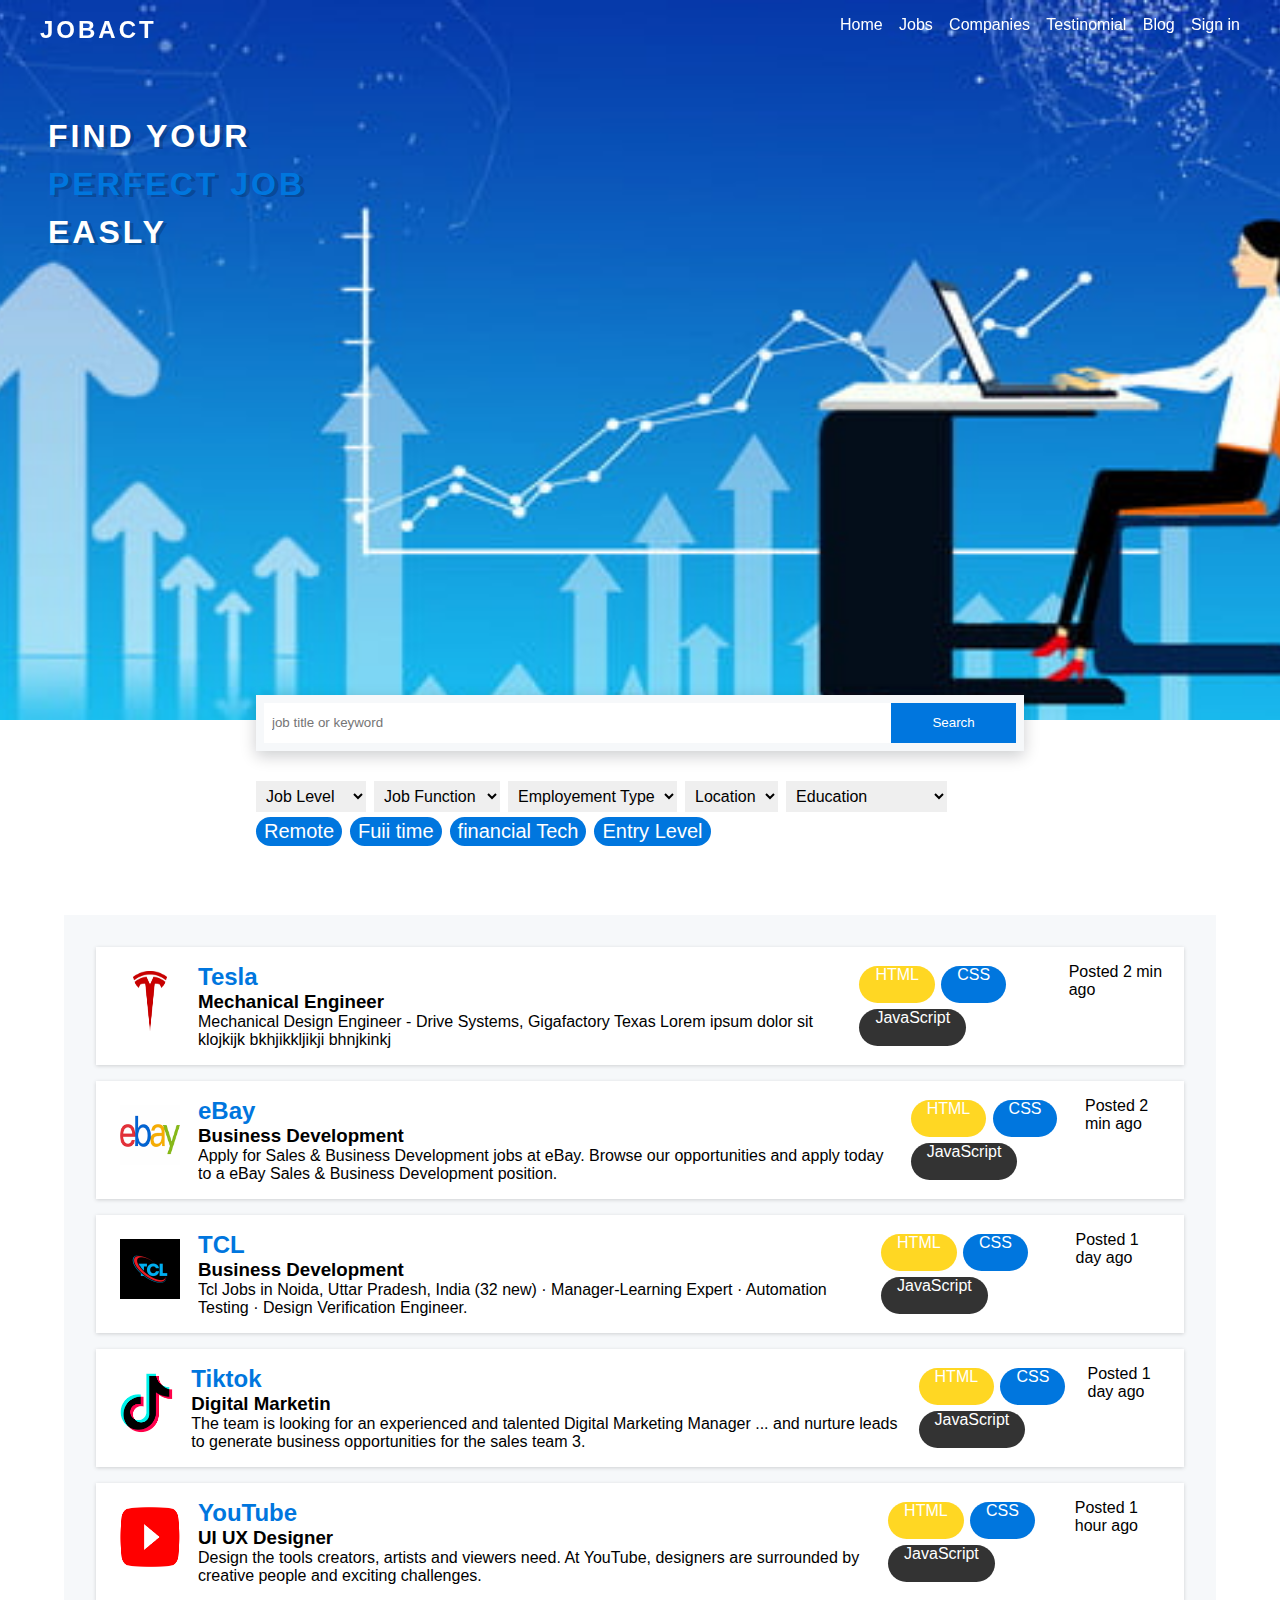
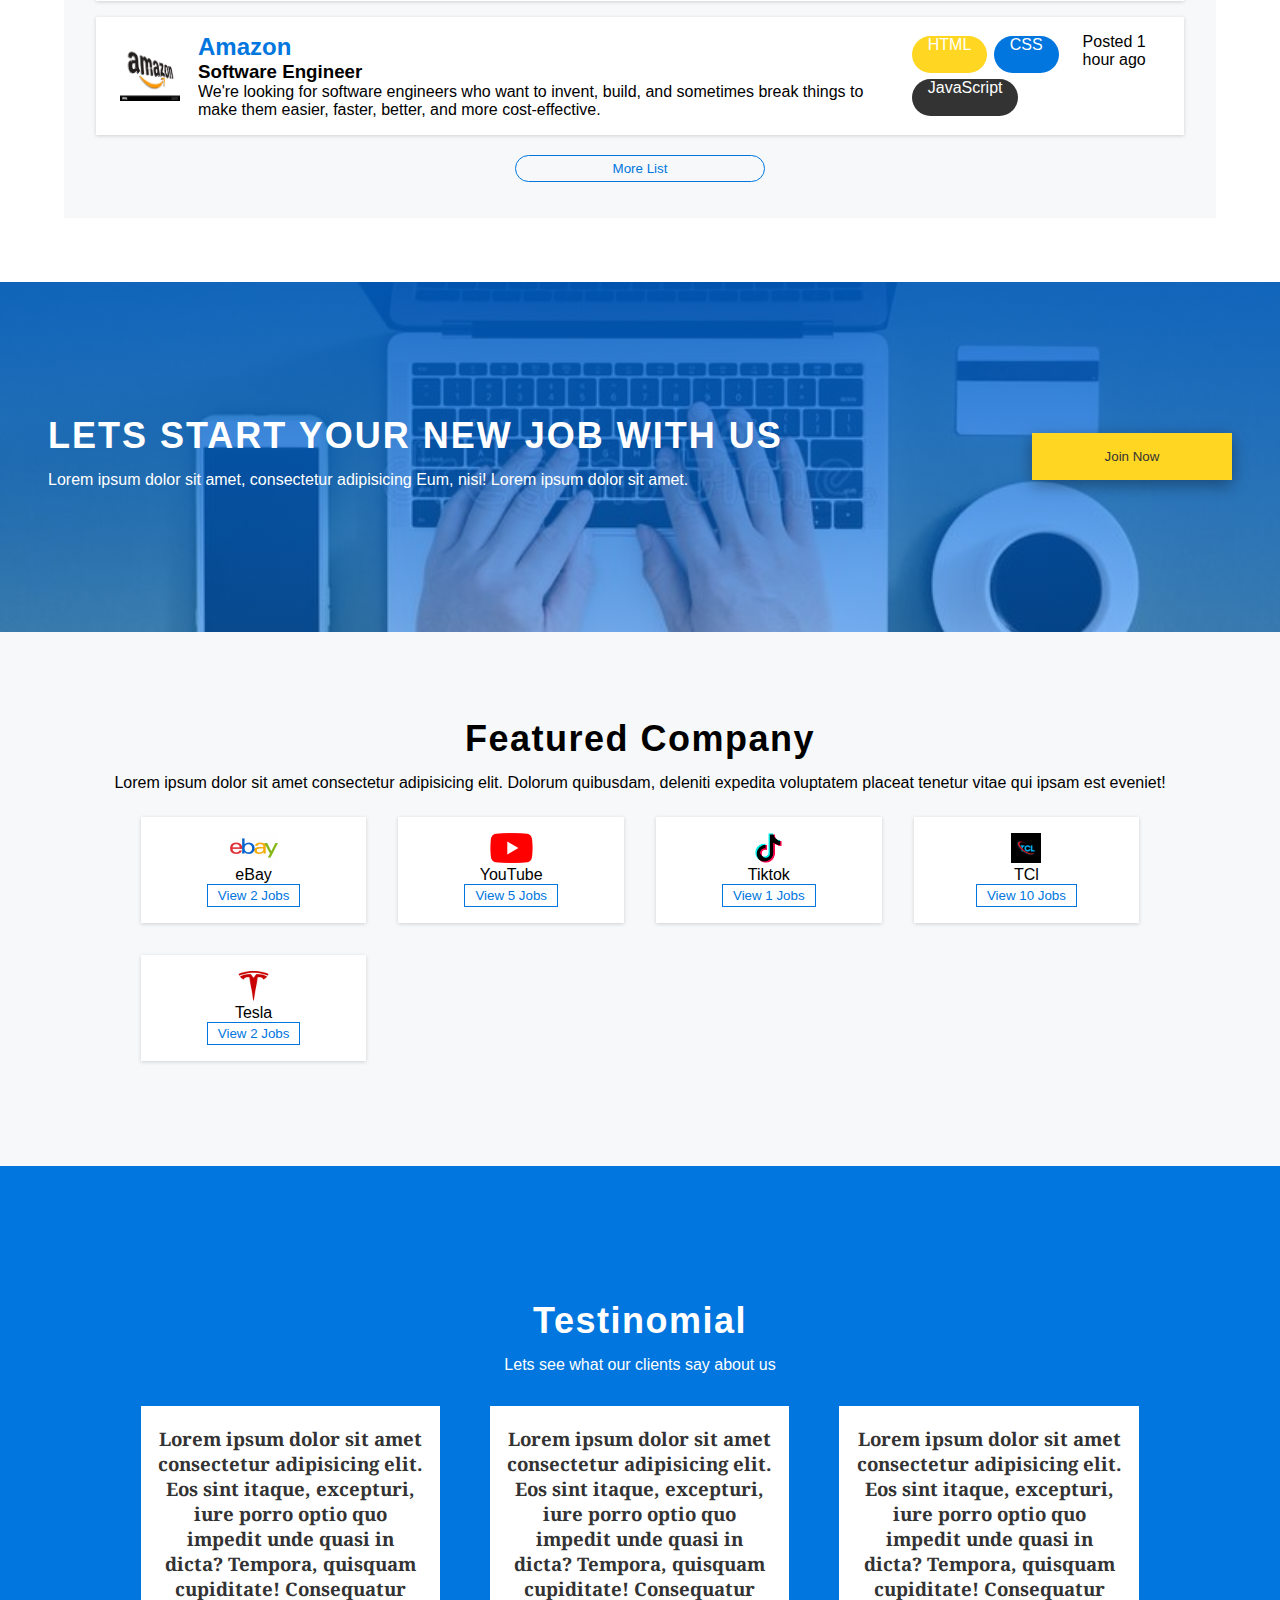
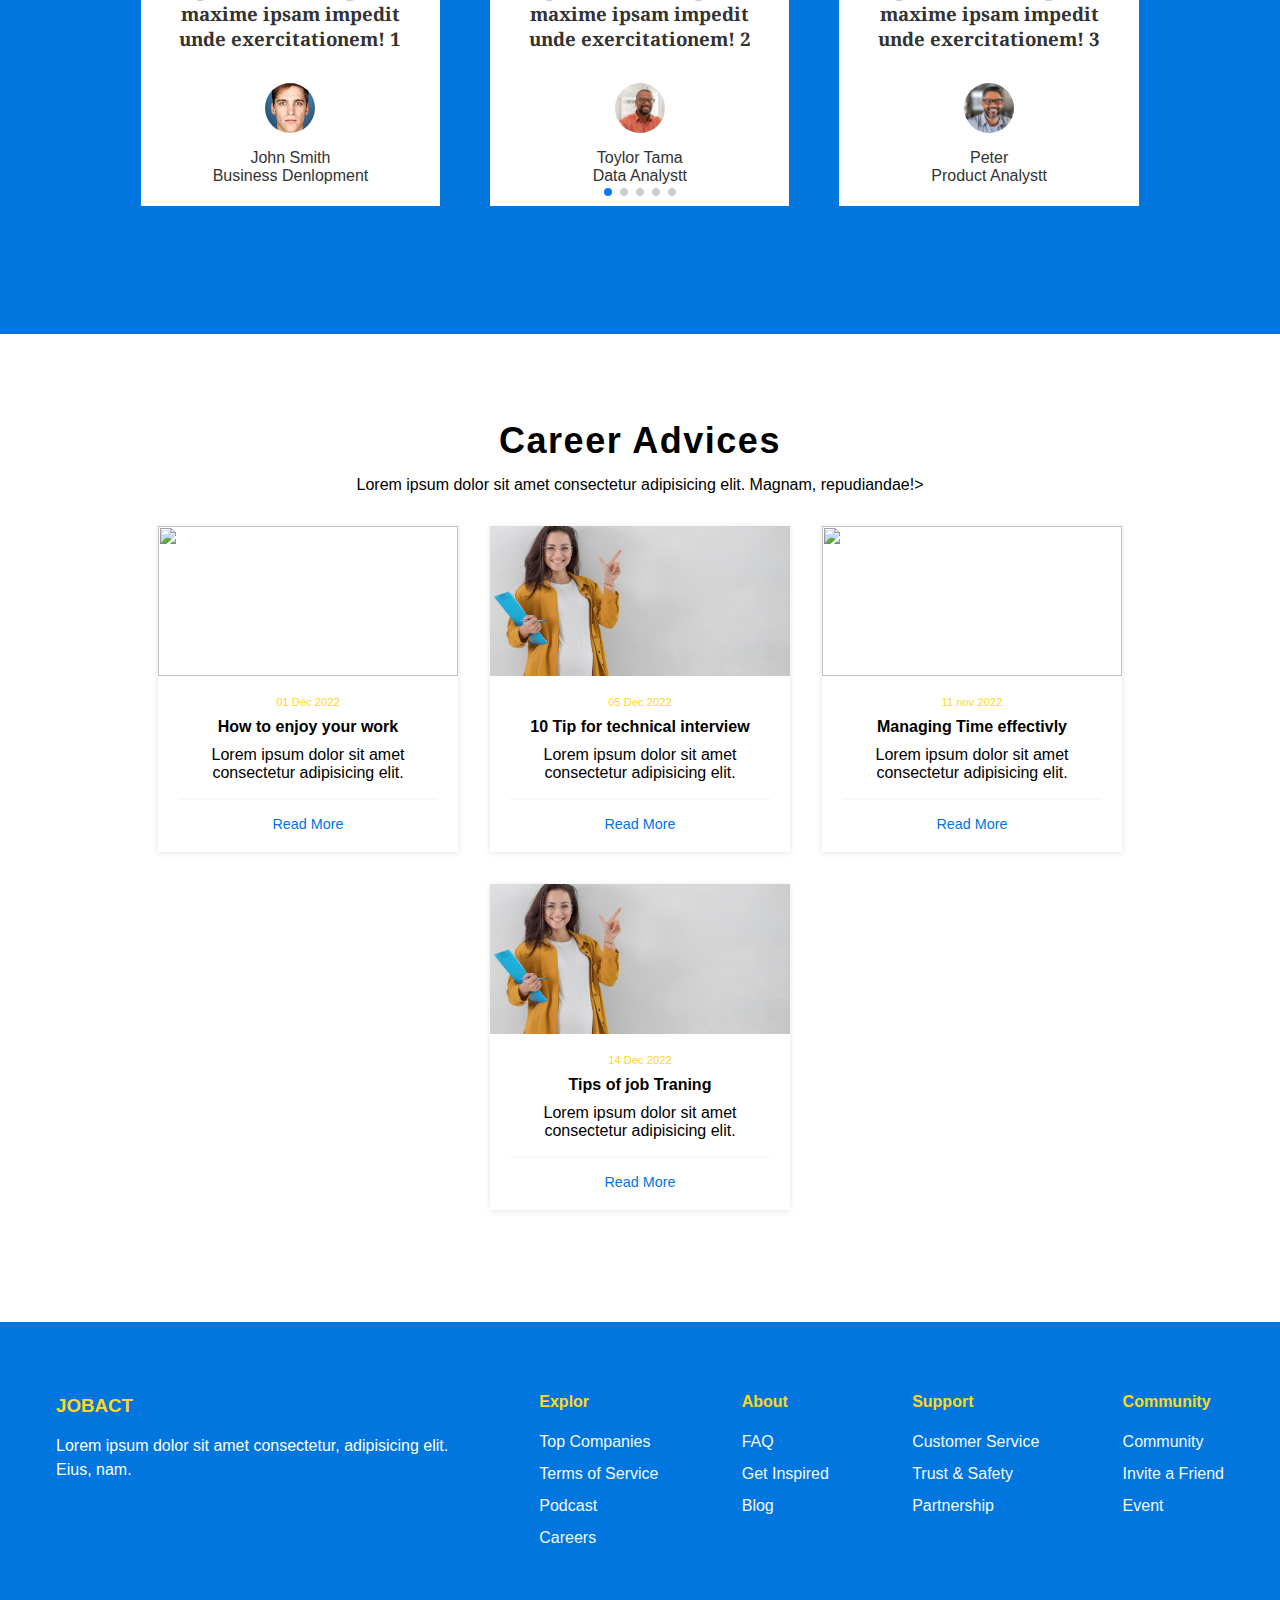
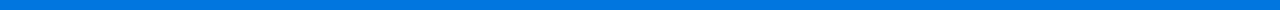
==== index.html @ 09e7f68d "rj commit" ====
<html lang="en">

<head>
    <meta charset="UTF-8">
    <meta http-equiv="X-UA-Compatible" content="IE=edge">
    <meta name="viewport" content="width=device-width, initial-scale=1.0">
    <link rel="stylesheet" href="style.css">
    <!-- <link href="https://fonts.googleapis.com/css2?family=Noto+Serif&display=swap" rel="stylesheet"> -->

    <link href="https://fonts.googleapis.com/css2?family=Noto+Serif:wght@400;700&display=swap" rel="stylesheet">
    <link rel="preconnect" href="https://fonts.googleapis.com">
    <link rel="preconnect" href="https://fonts.gstatic.com" crossorigin>

    <!-- swiper -->

    <link rel="stylesheet" href="https://cdn.jsdelivr.net/npm/swiper@8/swiper-bundle.min.css" />

    <link rel="stylesheet" href="https://cdnjs.cloudflare.com/ajax/libs/font-awesome/6.2.1/css/all.min.css"
        integrity="sha512-MV7K8+y+gLIBoVD59lQIYicR65iaqukzvf/nwasF0nqhPay5w/9lJmVM2hMDcnK1OnMGCdVK+iQrJ7lzPJQd1w=="
        crossorigin="anonymous" referrerpolicy="no-referrer" />


    <title>Job Portal Web</title>
</head>

<body>
    <!-- navbar  -->

    <nav class="navbar">
        <h2 class="navbar-logo"><a href="#">JOBACT</a></h2>
        <div class="navbar-menu">
            <a href="#home">Home</a>
            <a href="#jobs">Jobs</a>
            <a href="#companies">Companies</a>
            <a href="#tistinomial">Testinomial</a>
            <a href="#blog">Blog</a>
            <a href="signup.html">Sign in</a>
        </div>
        <div class="menu-toggle">
            <span class="bar"></span>
            <span class="bar"></span>
            <span class="bar"></span>
        </div>

    </nav>

    <!-- header -->

    <header>
        <h1 class="header-title">
            FIND YOUR <br> <span>PERFECT JOB</span> <br> EASLY
        </h1>
    </header>

    <!-- search  -->

    <div class="search-wrapper">
        <div class="search-box">
            <div class="search-card">
                <input class="search-input" type="text" placeholder="job title or keyword">
                <button class="search-button">Search</button>
            </div>
        </div>
    </div>

    <!-- filter -->

    <div class="filter-box">
        <div class="filter-dropdown">
            <select class="filter-select" id="job-lebel" name="job-function">
                <option>Job Level</option>
                <option>Entry</option>
                <option>Mid-Senior</option>
                <option>Director</option>
            </select>
            <select class="filter-select" id="job-function" name="job-lebel">
                <option>Job Function</option>
                <option>IT</option>
                <option>Management</option>
                <option>Education</option>
            </select>
            <select class="filter-select" id="employment" name="employment">
                <option>Employement Type</option>
                <option>Internship</option>
                <option>Part Time</option>
                <option>Full Time</option>
            </select>
            <select class="filter-select" id="location" name="location">
                <option>Location</option>
                <option>Remote</option>
                <option>US</option>
                <option>UK</option>
            </select>
            <select class="filter-select" id="education" name="education">
                <option>Education</option>
                <option>Inter Meadiat</option>
                <option>Bachelor's degree </option>
                <option>Master's degree</option>
            </select>
        </div>
        <div class="filter-chosen">
            <div class="chosen-card">
                Remote <i class="fas fa-times-circle"></i>
            </div>
            <div class="chosen-card">
                Fuii time <i class="fas fa-times-circle"></i>
            </div>
            <div class="chosen-card">
                financial Tech <i class="fas fa-times-circle"></i>
            </div>
            <div class="chosen-card">
                Entry Level <i class="fas fa-times-circle"></i>
            </div>


        </div>
    </div>
    <!-- jobs Listing -->

    <section class="job-list" id="jobs">
        <div class="job-card">
            <div class="job-name">
                <img class="job-profile" src="image/tesla.png">
                <div class="job-detali">
                    <h4>Tesla</h4>
                    <h3>Mechanical Engineer</h3>
                    <p>Mechanical Design Engineer - Drive Systems, Gigafactory Texas Lorem ipsum dolor sit klojkijk
                        bkhjikkljikji bhnjkinkj </p>
                </div>
                <div class="job-level">
                    <a class="level-a" href="#">HTML</a>
                    <a class="level-b" href="#">CSS</a>
                    <a class="level-c" href="#">JavaScript</a>
                </div>
                <div class="job-posted">
                    Posted 2 min ago
                </div>
            </div>
        </div>

        <div class="job-card">
            <div class="job-name">
                <img class="job-profile" src="image/ebay.png">
                <div class="job-detali">
                    <h4>eBay</h4>
                    <h3>Business Development</h3>
                    <p>Apply for Sales & Business Development jobs at eBay. Browse our opportunities and apply today to
                        a eBay Sales & Business Development position.</p>
                </div>
                <div class="job-level">
                    <a class="level-a" href="#">HTML</a>
                    <a class="level-b" href="#">CSS</a>
                    <a class="level-c" href="#">JavaScript</a>
                </div>
                <div class="job-posted">
                    Posted 2 min ago
                </div>
            </div>
        </div>

        <div class="job-card">
            <div class="job-name">
                <img class="job-profile" src="image/tcl.png">
                <div class="job-detali">
                    <h4>TCL</h4>
                    <h3>Business Development</h3>
                    <p>Tcl Jobs in Noida, Uttar Pradesh, India (32 new) · Manager-Learning Expert · Automation Testing ·
                        Design Verification Engineer.</p>
                </div>
                <div class="job-level">
                    <a class="level-a" href="#">HTML</a>
                    <a class="level-b" href="#">CSS</a>
                    <a class="level-c" href="#">JavaScript</a>
                </div>
                <div class="job-posted">
                    Posted 1 day ago
                </div>
            </div>
        </div>

        <div class="job-card">
            <div class="job-name">
                <img class="job-profile" src="image/tiktok.png">
                <div class="job-detali">
                    <h4>Tiktok</h4>
                    <h3>Digital Marketin</h3>
                    <p>The team is looking for an experienced and talented Digital Marketing Manager ... and nurture
                        leads to generate business opportunities for the sales team 3.</p>
                </div>
                <div class="job-level">
                    <a class="level-a" href="#">HTML</a>
                    <a class="level-b" href="#">CSS</a>
                    <a class="level-c" href="#">JavaScript</a>
                </div>
                <div class="job-posted">
                    Posted 1 day ago
                </div>
            </div>
        </div>

        <div class="job-card">
            <div class="job-name">
                <img class="job-profile" src="image/youtube.png">
                <div class="job-detali">
                    <h4>YouTube</h4>
                    <h3>UI UX Designer</h3>
                    <p>Design the tools creators, artists and viewers need. At YouTube, designers are surrounded by
                        creative people and exciting challenges.</p>
                </div>
                <div class="job-level">
                    <a class="level-a" href="#">HTML</a>
                    <a class="level-b" href="#">CSS</a>
                    <a class="level-c" href="#">JavaScript</a>
                </div>
                <div class="job-posted">
                    Posted 1 hour ago
                </div>
            </div>
        </div>

        <div class="job-card">
            <div class="job-name">
                <img class="job-profile" src="image/amazon.png">
                <div class="job-detali">
                    <h4>Amazon</h4>
                    <h3>Software Engineer</h3>
                    <p>We're looking for software engineers who want to invent, build, and sometimes break things to
                        make them easier, faster, better, and more cost-effective.

                    </p>
                </div>
                <div class="job-level">
                    <a class="level-a" href="#">HTML</a>
                    <a class="level-b" href="#">CSS</a>
                    <a class="level-c" href="#">JavaScript</a>
                </div>
                <div class="job-posted">
                    Posted 1 hour ago
                </div>
            </div>
        </div>
        <button class="job-more">More List</button>

    </section>

    <!-- join -->
    <section class="join">
        <div class="join-detail">
            <h1 class="section-title">LETS START YOUR NEW JOB WITH US</h1>
            <p>Lorem ipsum dolor sit amet, consectetur adipisicing Eum, nisi! Lorem ipsum dolor sit amet. </p>
        </div>
        <button class="join-button">Join Now</button>
    </section>

    <!-- featured company -->

    <section class="featured" id="companies">
        <h1 class="section-title">Featured Company </h1>
        <p>Lorem ipsum dolor sit amet consectetur adipisicing elit. Dolorum quibusdam, deleniti expedita voluptatem
            placeat tenetur vitae qui ipsam est eveniet!</p>
        <div class="features-wrapper">
            <div class="featured-card">
                <img class="feature-image" src="image/ebay.png">
                <p>eBay</p>
                <button class="featured-button">View 2 Jobs</button>
            </div>
            <div class="featured-card">
                <img class="feature-image" src="image/youtube.png">
                <p>YouTube</p>
                <button class="featured-button">View 5 Jobs</button>
            </div>
            <div class="featured-card">
                <img class="feature-image" src="image/tiktok.png">
                <p>Tiktok</p>
                <button class="featured-button">View 1 Jobs</button>
            </div>
            <div class="featured-card">
                <img class="feature-image" src="image/tcl.png">
                <p>TCl</p>
                <button class="featured-button">View 10 Jobs</button>
            </div>
            <div class="featured-card">
                <img class="feature-image" src="image/tesla.png">
                <p>Tesla</p>
                <button class="featured-button">View 2 Jobs</button>
            </div>
        </div>
    </section>

    <!-- testimoni -->
    <section class="tistinomial" id="tistinomial">
        <h1 class="section-title">Testinomial</h1>
        <p>Lets see what our clients say about us</p>
        <div class="swiper mySwiper">
            <div class="swiper-wrapper">
                <div class="swiper-slide">
                    <i class="fas fa-quote-left"></i>
                    <h3>Lorem ipsum dolor sit amet consectetur adipisicing elit. Eos sint itaque, excepturi, iure porro
                        optio
                        quo impedit unde quasi in dicta? Tempora, quisquam cupiditate! Consequatur maxime ipsam impedit
                        unde
                        exercitationem! 1</h3>
                    <div class="testmonial-pic">
                        <img src="image/m.png">
                        <p>John Smith</p>
                        <span>Business Denlopment</span>
                    </div>
                </div>
               <div class="swiper-slide">
                    <i class="fas fa-quote-left"></i>
                    <h3>Lorem ipsum dolor sit amet consectetur adipisicing elit. Eos sint itaque, excepturi, iure porro
                        optio
                        quo impedit unde quasi in dicta? Tempora, quisquam cupiditate! Consequatur maxime ipsam impedit
                        unde
                        exercitationem! 2</h3>
                    <div class="testmonial-pic">
                        <img src="image/m1.png">
                        <p>Toylor Tama</p>
                        <span>Data Analystt</span>
                    </div>
                </div>

                <div class="swiper-slide">
                    <i class="fas fa-quote-left"></i>
                    <h3>Lorem ipsum dolor sit amet consectetur adipisicing elit. Eos sint itaque, excepturi, iure porro
                        optio
                        quo impedit unde quasi in dicta? Tempora, quisquam cupiditate! Consequatur maxime ipsam impedit
                        unde
                        exercitationem! 3</h3>
                    <div class="testmonial-pic">
                        <img src="image/m2.jpeg">
                        <p>Peter</p>
                        <span>Product Analystt</span>
                    </div>
                </div>

                <div class="swiper-slide">
                    <i class="fas fa-quote-left"></i>
                    <h3>Lorem ipsum dolor sit amet consectetur adipisicing elit. Eos sint itaque, excepturi, iure porro
                        optio
                        quo impedit unde quasi in dicta? Tempora, quisquam cupiditate! Consequatur maxime ipsam impedit
                        unde
                        exercitationem!  4</h3>
                    <div class="testmonial-pic">
                        <img src="image/m3.png">
                        <p>Albart John</p>
                        <span>Logistic Direction</span>
                    </div>
                </div>

                <div class="swiper-slide">
                    <i class="fas fa-quote-left"></i>
                    <h3>Lorem ipsum dolor sit amet consectetur adipisicing elit. Eos sint itaque, excepturi, iure porro
                        optio
                        quo impedit unde quasi in dicta? Tempora, quisquam cupiditate! Consequatur maxime ipsam impedit
                        unde
                        exercitationem! 5</h3>
                    <div class="testmonial-pic">
                        <img src="image/m5.png">
                        <p>Julia Robert</p>
                        <span>Marketin Officer</span>
                    </div>
                </div>
            </div>
            <div class="swiper-pagination"></div>
        </div>
    </section>
    <section class="blog" id="blog">
        <h1 class="section-title">Career Advices</h1>
        <p>Lorem ipsum dolor sit amet consectetur adipisicing elit. Magnam, repudiandae!></p>
        <div class="blog-wrapper">
            <div class="blog-card">
                <img class="blog-image" src="image/rr7.jpg">
                <div class="blog-detail">
                    <span>01 Dec 2022</span>
                    <h4>How to enjoy your work</h4>
                    <p>Lorem ipsum dolor sit amet consectetur adipisicing elit.</p>
                    <hr class="divider">
                    <a href="#" class="blog-more">Read More</a>
                </div>
            </div>

            <div class="blog-card">
                <img class="blog-image" src="image/rr8.jpg">
                <div class="blog-detail">
                    <span>05 Dec 2022</span>
                    <h4>10 Tip for technical interview</h4>
                    <p>Lorem ipsum dolor sit amet consectetur adipisicing elit.</p>
                    <hr class="divider">
                    <a href="#" class="blog-more">Read More</a>
                </div>
            </div>

            <div class="blog-card">
                <img class="blog-image" src="image/rr7.jpg">
                <div class="blog-detail">
                    <span>11 nov 2022</span>
                    <h4>Managing Time effectivly</h4>
                    <p>Lorem ipsum dolor sit amet consectetur adipisicing elit.</p>
                    <hr class="divider">
                    <a href="#" class="blog-more">Read More</a>
                </div>
            </div>

            <div class="blog-card">
                <img class="blog-image" src="image/rr8.jpg">
                <div class="blog-detail">
                    <span>14 Dec 2022</span>
                    <h4>Tips of job Traning</h4>
                    <p>Lorem ipsum dolor sit amet consectetur adipisicing elit.</p>
                    <hr class="divider">
                    <a href="#" class="blog-more">Read More</a>
                </div>
            </div>
        </div>
    </section>

    <!-- footer -->

    <footer>
        <div class="footer-wrapper">
            <h3>JOBACT</h3>
            <p>Lorem ipsum dolor sit amet consectetur, adipisicing elit. Eius, nam.</p>
            <div class="social-media">
                <a href="#"><i class="fab fa-facebook-f"></i></a>
                <a href="#"><i class="fab fa-twitter"></i></a>
                <a href="#"><i class="fab fa-linkedin-in"></i></a>
                <a href="#"><i class="fab fa-youtube"></i></a>
            </div>
        </div>
        <div class="footer-wrapper">
            <h4>Explor</h4>
            <a href="#">Top Companies</a>
            <a href="#">Terms of Service</a>
            <a href="#">Podcast</a>
            <a href="#">Careers</a>
        </div>
        <div class="footer-wrapper">
            <h4>About</h4>
            <a href="#">FAQ</a>
            <a href="#">Get Inspired</a>
            <a href="#">Blog</a> 
        </div>
        <div class="footer-wrapper">
            <h4>Support</h4>
            <a href="#">Customer Service</a>
            <a href="#">Trust & Safety</a>
            <a href="#">Partnership</a> 
        </div>
        <div class="footer-wrapper">
            <h4>Community</h4>
            <a href="#">Community</a>
            <a href="#">Invite a Friend</a>
            <a href="#">Event</a> 
        </div>
    </footer>
    <script src="https://cdn.jsdelivr.net/npm/swiper@8/swiper-bundle.min.js"></script>
    <script src="https://code.jquery.com/jquery-2.2.4.min.js"></script>
    <script src="app.js"></script>


</body>

</html>
---- style.css ----
:root {
    --primaryColor: #0076de;
    --whiteColor:  #fff;
    --blackColor: #333;
    --greyColor: #f6f8fa;
    --labelColor: #64b1f5;
    --yelloColor: #ffd723;

}

*{
    margin: 0;
    padding: 0;
    box-sizing: border-box;
    outline: none;
    font-family: 'Nunito', sans-serif;
}

body{
    /* background-color: #0076de; */
    width: 100%;
    height: auto;
}
h1{
    line-height: 1.5;
}

.navbar{
    /* color: #0076de; */
    width: 100%;
    height: 60px;
    display: flex;
    justify-content: space-between;
    position: fixed;
    top: 0;
    left: 0;
    padding: 1rem 2.5rem;
    z-index: 10;
    color: var(--whiteColor);
    background: transparentss;


}

.navbar-logo > a {
    letter-spacing: 3px;
    text-decoration: none;
    color: var(--whiteColor);
}

.navbar-menu{
    width: 400px;
    display: flex;
    justify-content: space-between;

}

.navbar-menu >a {
    color: var(--whiteColor);
    text-decoration: none;
}

.menu-toggle{
    display: none;
}

.menu-toggle .bar {
    width: 15px;
    height: 2px;
    margin: 3px auto;
    transition: all 0.3 ease-in-out;
    background-color: var(--whiteColor);
    cursor: pointer;
}


header{
    width: 100%;
    height: 80%;
    background-image:url("image/5.png") ;
    background-position: center;
    background-repeat: no-repeat;
    background-size: cover;
    position: relative;
}

.header-title{
    position: absolute;
    top: 7rem;
    left: 3rem;
    letter-spacing: 3;
    font-weight: bolder;
    font-size: 52p;
    color: var(--whiteColor);
    text-shadow: 4px 2px 0px rgba(0, 0, 0, 0.2);
}

.header-title > span {
    color: var(--primaryColor);
}

.search-wrapper{
    width: 60%;
    margin: auto;
    min-width: 300px;
    height: 3.5rem;
    position: relative;
}

.search-box{
    width: 100%;
    position: absolute;
    background-color: var(--greyColor);
    box-shadow: rgba(2, 11, 20, 0.2) 0px 5px 15px;
    top: -45%;
    height: 100%;
    width: 100%;

}

.search-card{
    display: flex;
    justify-content: space-between;
    height: 100%;
    padding: 0.5rem;

}

.search-input{
    height: 100%;
    width: 100%;
    border: none;
    padding: 0.5rem;
}

.search-button{
    width: 20%;
    background-color: var(--primaryColor);
    border: none;
    color: var(--whiteColor);
    cursor: pointer;
}

.filter-box{
    width: 100%;
    height: auto;
    font-size: 1.8rem;
    width: 60%;
    min-width: 300px;
    margin: auto;
}

.filter-dropdown{
    width: 100%;
    border-bottom: 1px solid --labelColor;
    justify-content: flex-start;
    flex-wrap: wrap;
    gap: 0.3rem;
}

.filter-select{
    border: none;
    padding: 6px;
    font-size: 16px;
}

.filter-select:hover{
    background-color: var(--greyColor);
}

.filter-chosen{
    width: 100%;
    padding: 0.3rem 0;
    display: flex;
    flex-wrap: wrap;
    gap: 0.5rem;
    font-size: 20px;
}

.chosen-card{
    background-color: var(--primaryColor);
    padding: 0.2rem 0.5rem;
    border-radius: 20px;
    color: var(--whiteColor);
    cursor: pointer;
}

.job-list{
    margin: 5%;
    padding: 1rem;
    background-color: var(--greyColor);
}

.job-card{
    display: flex;
    justify-content: space-between;
    padding: 1rem;
    margin: 1rem;
    min-width: 100px;
    align-items: center;
    background-color: var(--whiteColor);
    box-shadow: rgba(0, 0, 0, 0.16) 0px 1px 4px;
    cursor: pointer;
}

.job-card:hover{
    box-shadow: rgba(0, 0, 0, 0.1) 0px 4px 12px;
}

.job-name{
    display: flex;
}

.job-profile{
    width: 60px;
    height: 60px;
    margin: 0.5rem;
}

.job-detali{
    padding: 0 10px;
}

.job-detali > h4 {
    color: var(--primaryColor);
    font-size: 1.5rem;
}

.job-detali > p {
    display: -webkit-box;
    overflow: hidden;
    -webkit-line-clamp: 2;
    -webkit-box-orient: vertical;
}

.job-level{
    display: flex;
    flex-wrap: wrap;
}

.job-level > a{
    padding: 0 1rem;
    margin: 0.2rem;
    color: var(--whiteColor);
    text-decoration: none;
    border-radius: 20px;
    font-size: 1rem;
}

.level-a {
    background-color: var(--yelloColor);
}

.level-b{
    background-color: var(--primaryColor);
}

.level-c {
    background-color: var(--blackColor);
}

.job-more{
    display: block;
    padding: 0.3rem 2rem;
    margin: 20px auto;
    width: 250px;
    background-color: transparent;
    color: var(--primaryColor);
    border: 1px solid var(--primaryColor);
    border-radius: 20px;
    cursor: pointer;

}

.job-more:hover{
    background-color: var(--primaryColor);
    color: var(--whiteColor);
}

.job-posted{
    font-size: 1rem;
}

.join{
    width: 100%;
    height: 350px;
    background-image: url("image/hu.png");
    background-position: center;
    background-repeat: no-repeat;
    background-size: cover;
    color: var(--whiteColor);
    display: flex;
    flex-wrap: wrap;
    justify-content: space-between;
    padding: 1rem 3rem;
    align-items: center;
    position: relative;

}

.join::before{
    content: "";
    position: absolute;
    top: 0;
    left: 0;
    right: 0;
    bottom: 0;
    background: linear-gradient(180deg, rgba(0, 85, 177, 0.6) 0%, rgba(0, 122, 255, 0.5) 100%), linear-gradient(180deg, rgba(0, 122, 255, 0.65) 0%, transparent 100%);
    z-index: 1;
}

.join-detail{
    min-width: 280px;
    z-index: 2;
    margin-bottom: 1rem;

}

.join-detail > h1{
    font-size: 36px;
    letter-spacing: 2;
}

.join-button{
    width: 200px;
    padding: 1rem;
    border: none;
    color: var(--blackColor);
    background-color: var(--yelloColor);
    box-shadow: rgba(0, 0, 0, 0.35) 0px 5px 15px;
    z-index: 2;
    cursor: pointer;
}

.join-button:hover{
    background: transparent;
    border: 2px solid var(--yelloColor);
    color: var(--yelloColor);
}

.featured{
    width: 100%;
    height: auto;
    text-align: center;
    padding: 5rem 1rem;
    background-color: var(--greyColor);
}

.section-title{
    margin-bottom: 0.5rem;
    letter-spacing: 1.5;
    font-size: 36px;
}

.features-wrapper{
    display: grid;
    grid-template-columns: repeat(auto-fit, minmax(180px, 1fr));
    gap: 2rem;
    align-items: center;
    width: 100%;
    padding: 2% 10%;
}

.featured-card{
    display: flex;
    flex-direction: column;
    align-items: center;
    padding: 1rem;
    background-color: var(--whiteColor);
    box-shadow: rgba(0, 0, 0, 0.16) 0px 1px 4px;
}

.featured-button{
    border: 1px solid var(--primaryColor);
    background-color: transparent;
    margin-top: 0.rem;
    padding: 3px 10px;
    cursor: pointer;
    color: var(--primaryColor);
}

.featured-button:hover{
    background-color: var(--primaryColor);
    color: var(--whiteColor);
}


.featured-card:hover{
    box-shadow: rgba(100, 100, 111, 0.2) 0px 7px 29px 0px;
}
.feature-image{
    height: 30px;
    margin-bottom: 0.2rem;
}

.tistinomial{
    width: 100%;
    text-align: center;
    padding: 8rem 1rem;
    background-color: var(--primaryColor);
    color: var(--whiteColor);
}

.swiper{
    width: 80%;
    height: 400px;
    margin-top: 2rem;
}

.swiper-slide{
    background-color: var(--whiteColor);
    display: flex;
    flex-direction: column;
    justify-content: center;
    align-items: center;
    padding: 2rem 1rem;
    box-shadow: rgba(50, 50, 93, 0.25) 0px 13px 27px --5px, rgba(0, 0, 0, 0.3) 0px 8px 16px --8px;
    color: var(--blackColor);
}

.swiper-slide i {
    font-size: 40px;
    color: var(--yelloColor);
    margin-bottom: 1rem;
}

.swiper-slide h3 {
    font-family: 'Noto Serif', serif;
}

.testmonial-pic {
    padding: 1rem;
}

.testmonial-pic img {
    display: block;
    margin: 1rem auto;
    width: 50px;
    height: 50px;
    object-fit: cover;
    border-radius: 50px;
}

.blog{
    width: 100%;
    height: auto;
    text-align: center;
    padding: 5em 1rem;
}

.blog-wrapper{
    display: flex;
    flex-wrap: wrap;
    justify-content: center;
    width: 100%;
    padding: 1rem;

}

.blog-card{
    width: 300px;
    height: auto;
    margin: 1rem;
    box-shadow: 0 1px 6px 0 rgb(49 53 59 / 12%);
    cursor: pointer;
}

.blog-image{
    width: 100%;
    height: 150px;
    object-fit: cover;
}

.blog-detail{
    padding: 20px;
}

.blog-detail span {
    color: var(--yelloColor);
    font-size: 0.7rem;
}

.blog-detail h4 {
    padding: 10px 0;
}

.divider{
    margin: 1rem 0;
    border: 0.5px solid var(--greyColor);
}

.blog-more{
    color: var(--primaryColor);
    text-decoration: none;
    font-size: 0.9rem;
}

.blog-card:hover{
    box-shadow: rgba(100, 100, 111, 0.2) 0px 7px;
}

footer{
    width: 100%;
    display: flex;
    flex-wrap: wrap;
    justify-content: space-between;
    align-items: flex-start;
    background: var(--primaryColor);
    color: var(--whiteColor);
    padding: 3rem;
}

.footer-wrapper{
    display: flex;
    flex-direction: column;
    padding: 0.5rem;
    justify-content: flex-start;
    align-items: flex-start;
}

.footer-wrapper h3,
.footer-wrapper h4 {
    line-height: 3;
    color: var(--yelloColor);

}

.footer-wrapper p {
    max-width: 400px;
    line-height: 1.5;
}

.social-media{
    margin-top: 1rem;

}

.social-media a{
    text-decoration: none;
    color: var(--greyColor);
    margin: 10px;
}

.footer-wrapper a {
    text-decoration: none;
    color: var(--greyColor);
    line-height: 2;
}

.footer-wrapper a:hover{
    text-decoration: underline;
}

/* Mobile media */

@media screen and (max-width: 600px) {
    .menu-toggle,
    .bar {
        display: block;
        z-index: 3;
    }    

    .menu-toggle.is-active .bar:nth-child(2){
        opacity: 0;
    }

    .menu-toggle.is-active .bar:nth-child(1){
        transform: translateY(5px) rotate(45deg);
    }

    .menu-toggle.is-active .bar:nth-child(3){
        transform: translateY(-5px) rotate(-45deg);
    }

    .navbar-menu{
        flex-direction: column;
        position: absolute;
        top: 0;
        bottom: 0;
        left: 0;
        width: 100%;
        height: 100vh;
        text-align: center;
        background-color: var(--blackColor);
        display: none;
        padding: 5rem;
    }

    .navbar-menu.active{
        display: flex;
    }

    .navbar-menu a {
        color: var(--whiteColor);
        padding: 1.5rem;
    }

    .header-title{
        font-size: 38px;
    }

    .job-level{
        display: none;
    }
}

@media screen and (max-width: 480px) {
    .job-posted{
        display: none;
    }
    
}
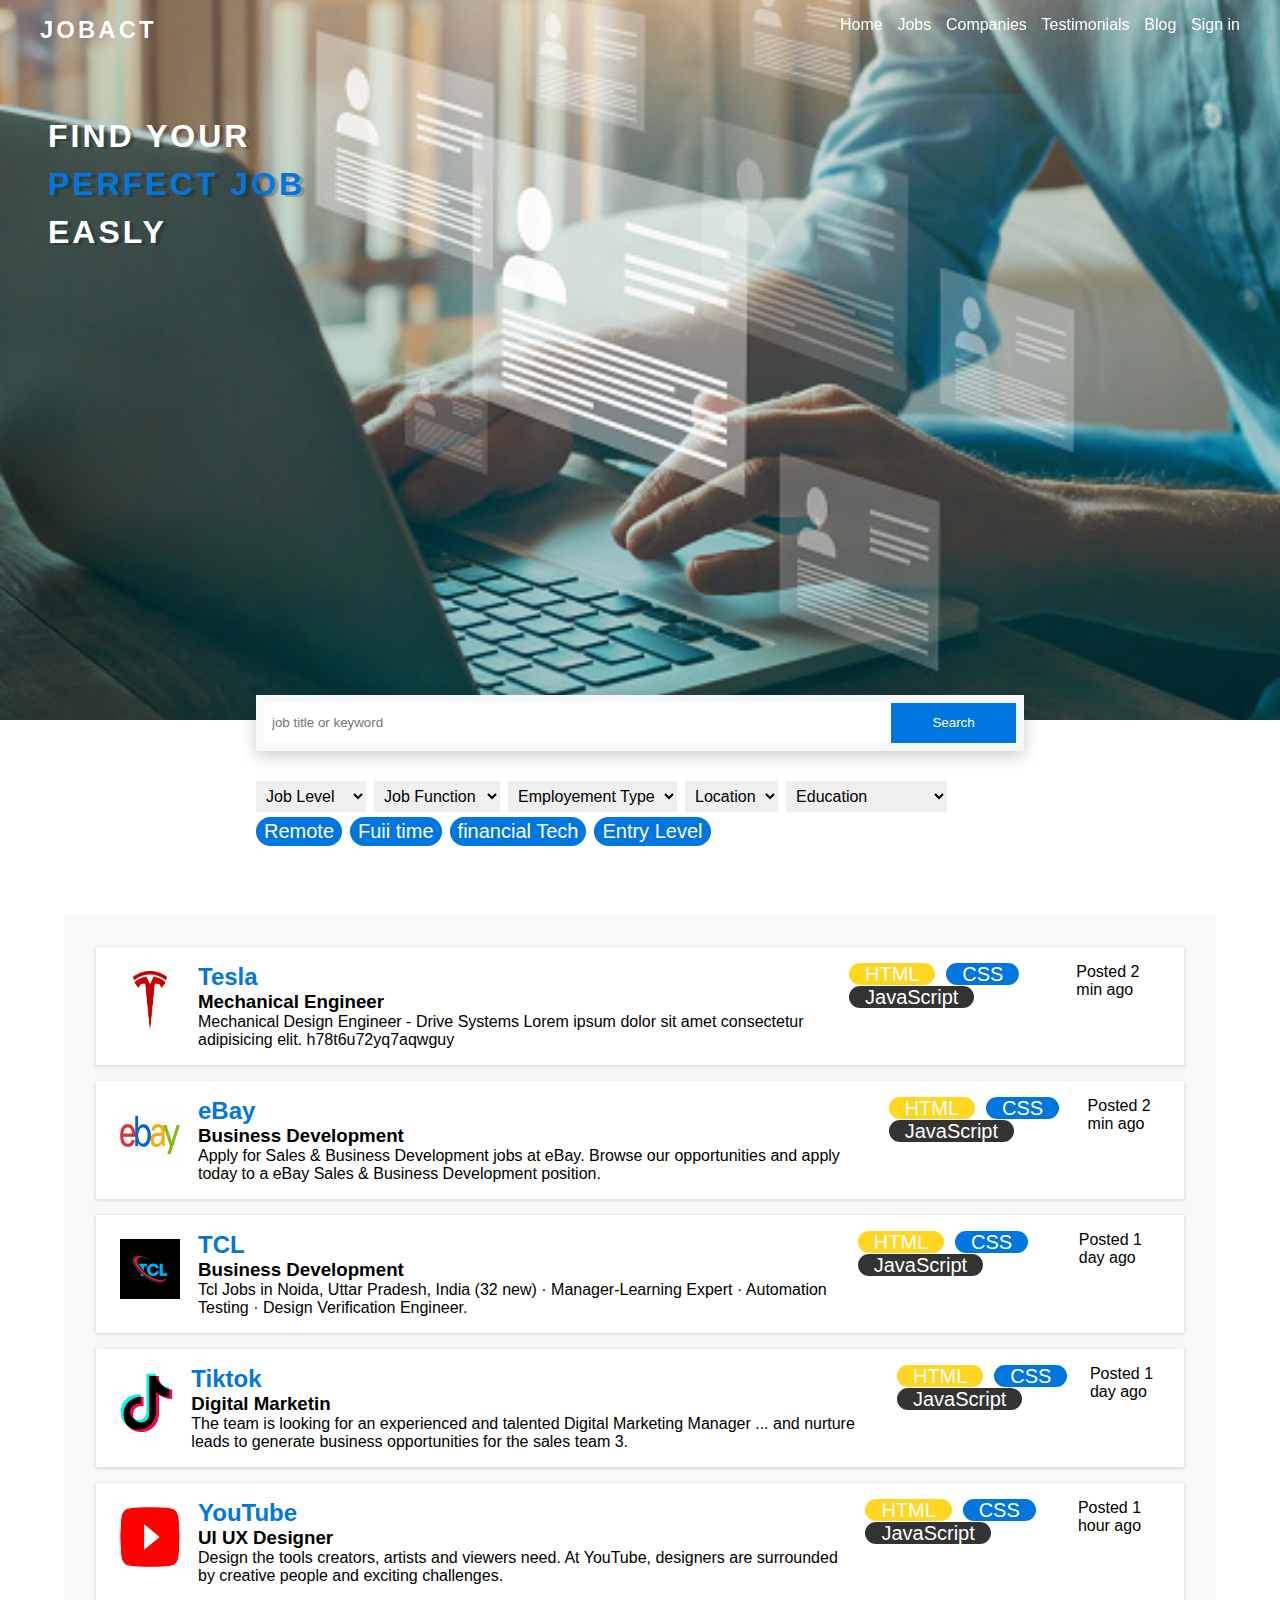
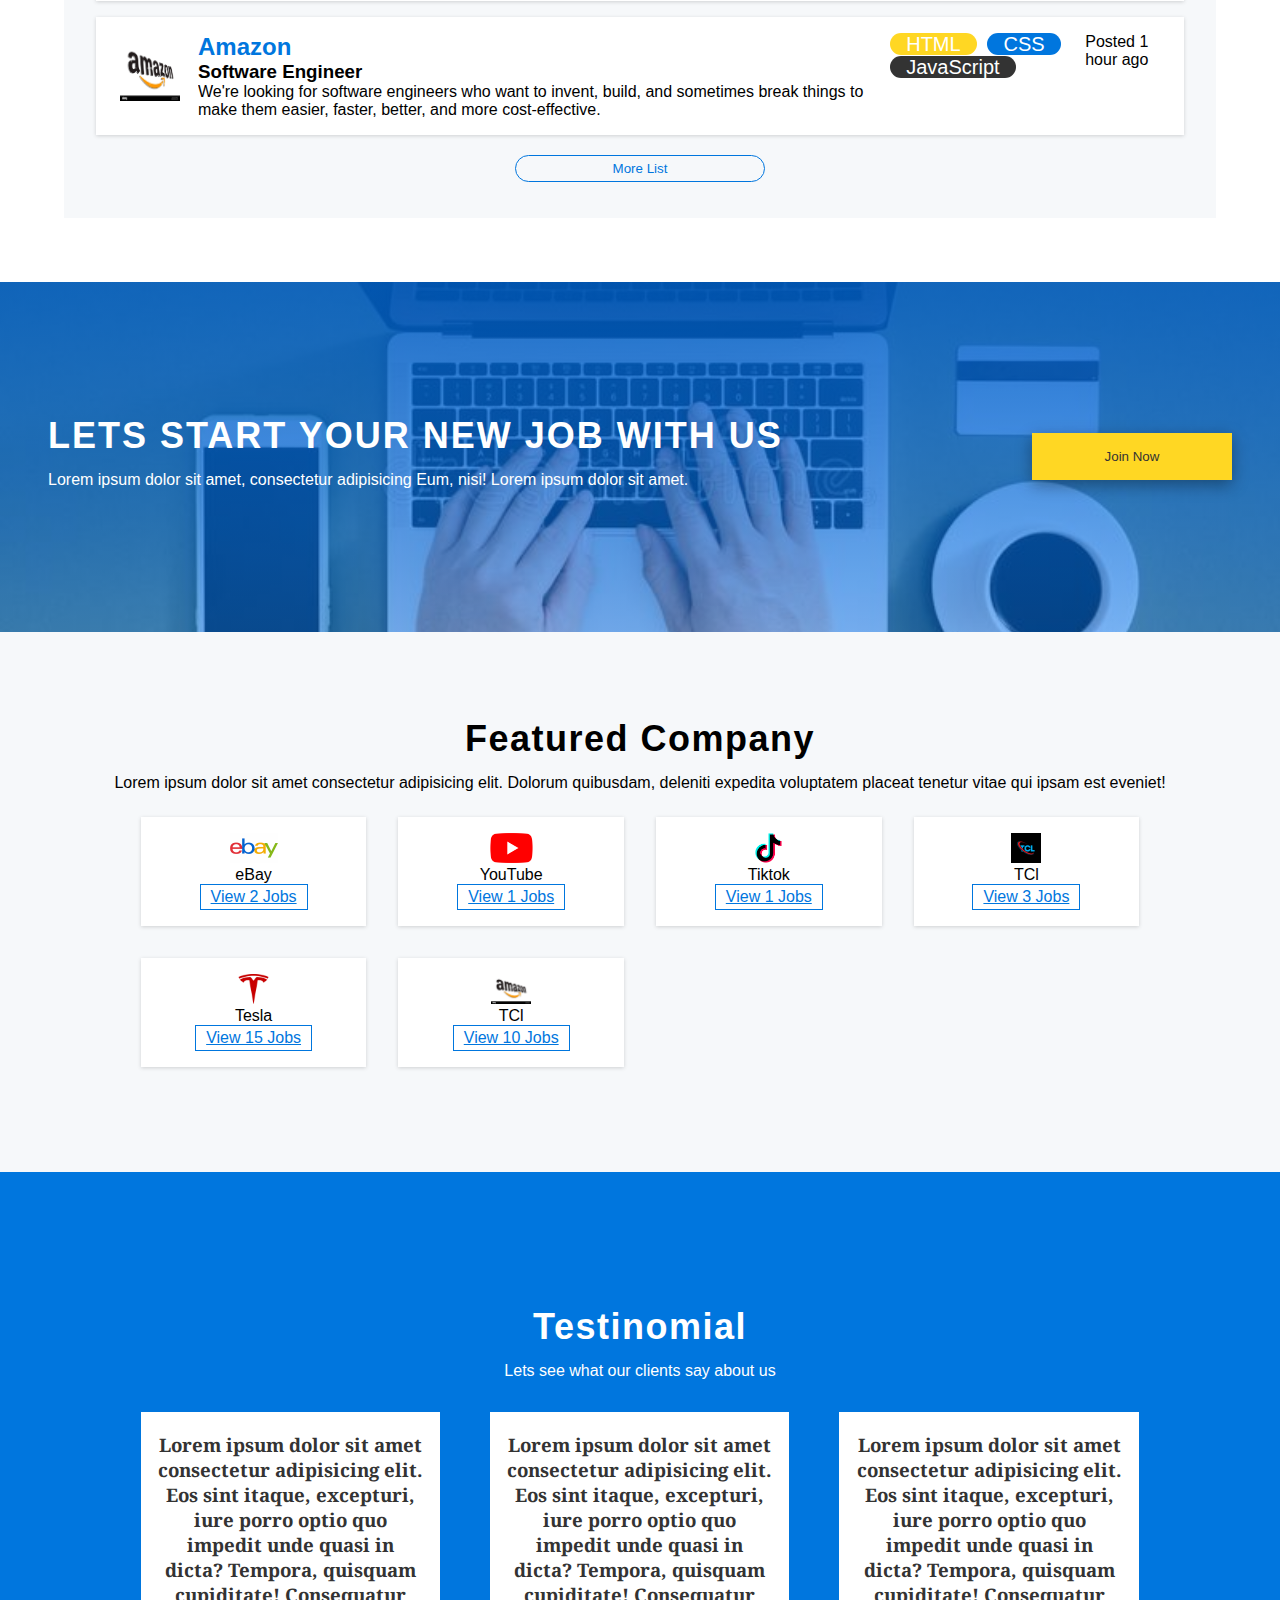
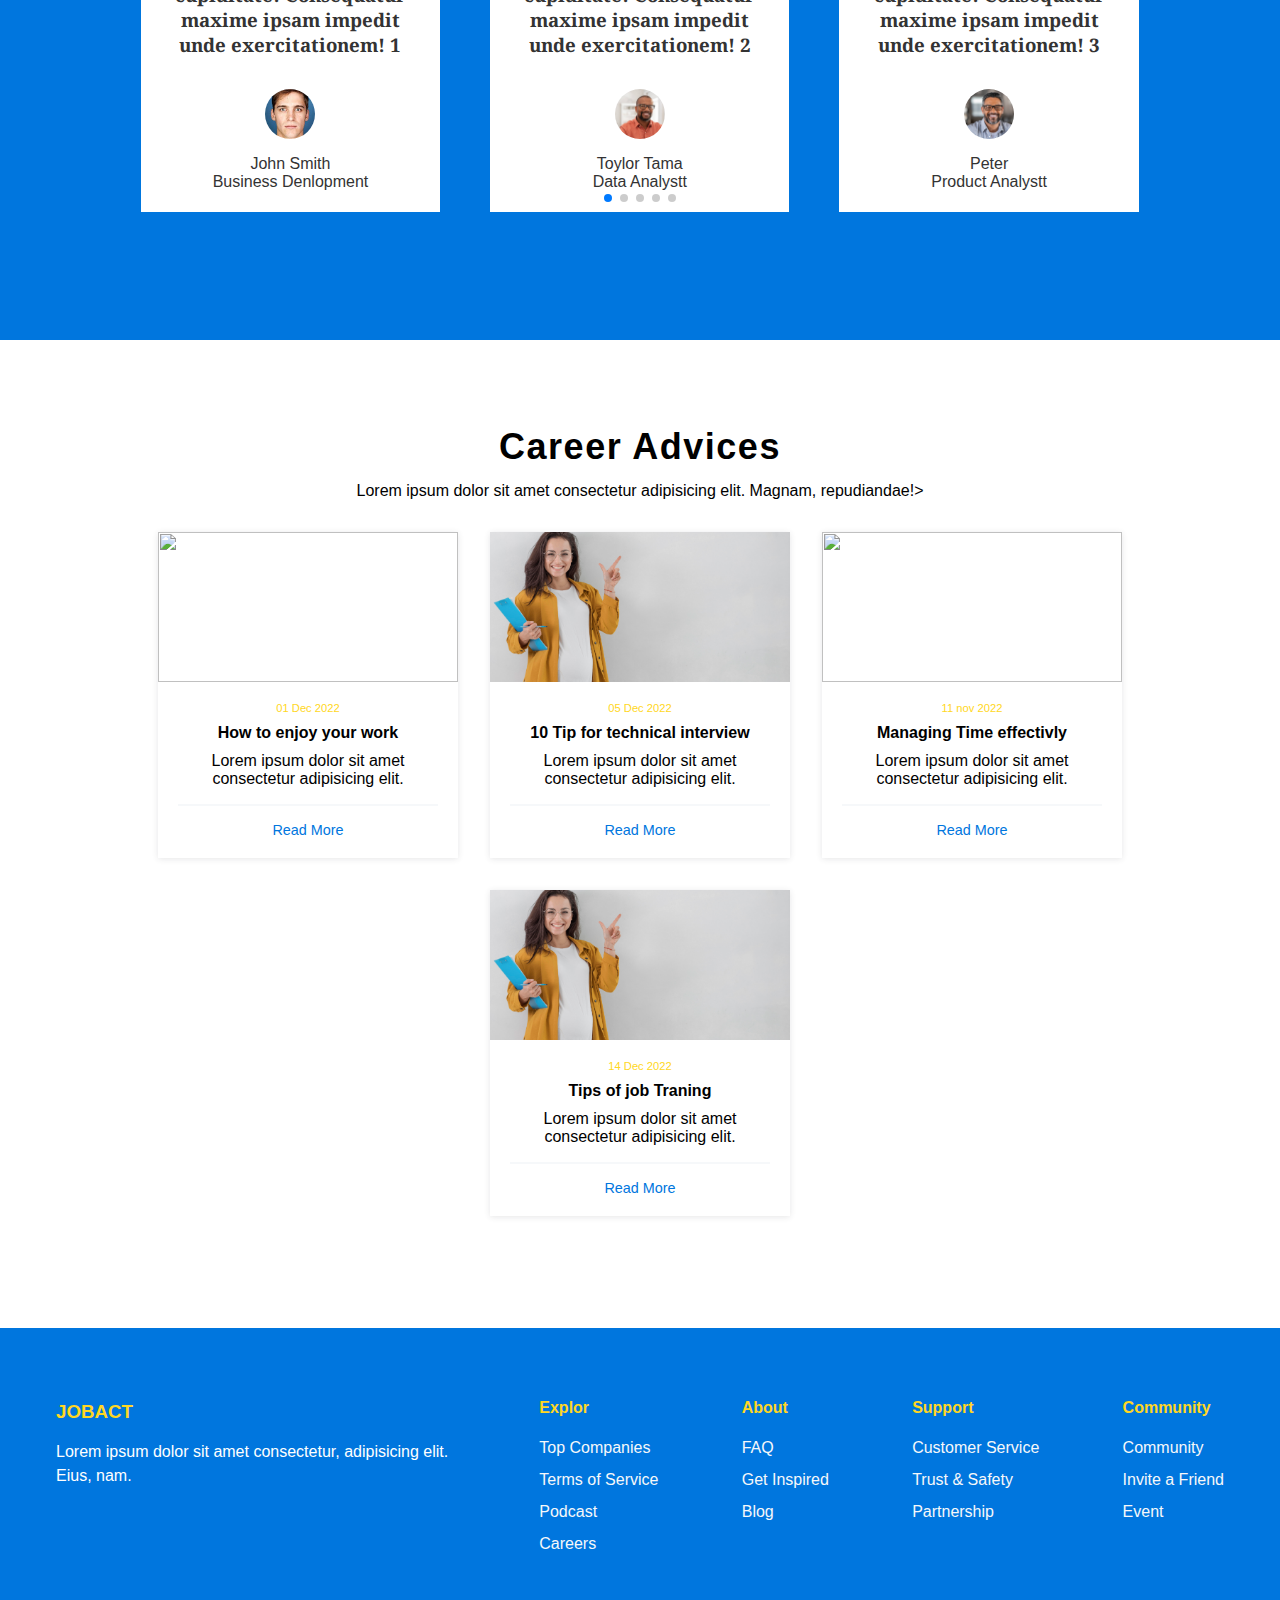
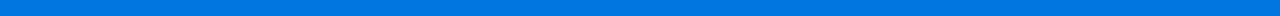
==== commit 42dcf847: "modify commit" ====
--- a/index.html
+++ b/index.html
@@ -19,6 +19,11 @@
         integrity="sha512-MV7K8+y+gLIBoVD59lQIYicR65iaqukzvf/nwasF0nqhPay5w/9lJmVM2hMDcnK1OnMGCdVK+iQrJ7lzPJQd1w=="
         crossorigin="anonymous" referrerpolicy="no-referrer" />
 
+        <link rel="stylesheet" href="https://cdnjs.cloudflare.com/ajax/libs/font-awesome/5.10.0/css/all.min.css" integrity="sha512-PgQMlq+nqFLV4ylk1gwUOgm6CtIIXkKwaIHp/PAIWHzig/lKZSEGKEysh0TCVbHJXCLN7WetD8TFecIky75ZfQ==" crossorigin="anonymous" referrerpolicy="no-referrer" />
+    <link rel="stylesheet" href="https://cdnjs.cloudflare.com/ajax/libs/font-awesome/6.2.1/css/all.min.css" integrity="sha512-MV7K8+y+gLIBoVD59lQIYicR65iaqukzvf/nwasF0nqhPay5w/9lJmVM2hMDcnK1OnMGCdVK+iQrJ7lzPJQd1w==" crossorigin="anonymous" referrerpolicy="no-referrer" />
+
+
+
 
     <title>Job Portal Web</title>
 </head>
@@ -29,10 +34,10 @@
     <nav class="navbar">
         <h2 class="navbar-logo"><a href="#">JOBACT</a></h2>
         <div class="navbar-menu">
-            <a href="#home">Home</a>
-            <a href="#jobs">Jobs</a>
+            <a href="/">Home</a>
+            <a href="jobs.html"></i>Jobs</a>
             <a href="#companies">Companies</a>
-            <a href="#tistinomial">Testinomial</a>
+            <a href="#tistinomial">Testimonials</a>
             <a href="#blog">Blog</a>
             <a href="signup.html">Sign in</a>
         </div>
@@ -124,8 +129,7 @@
                 <div class="job-detali">
                     <h4>Tesla</h4>
                     <h3>Mechanical Engineer</h3>
-                    <p>Mechanical Design Engineer - Drive Systems, Gigafactory Texas Lorem ipsum dolor sit klojkijk
-                        bkhjikkljikji bhnjkinkj </p>
+                    <p>Mechanical Design Engineer - Drive Systems Lorem ipsum dolor sit amet consectetur adipisicing elit. h78t6u72yq7aqwguy </p>
                 </div>
                 <div class="job-level">
                     <a class="level-a" href="#">HTML</a>
@@ -262,27 +266,42 @@
             <div class="featured-card">
                 <img class="feature-image" src="image/ebay.png">
                 <p>eBay</p>
-                <button class="featured-button">View 2 Jobs</button>
+                <a class="featured-button" href="https://jobs.ebayinc.com/us/en" role="button">View 2 Jobs</a>
+                <!-- <button class="featured-button">View 2 Jobs</button> -->
             </div>
             <div class="featured-card">
                 <img class="feature-image" src="image/youtube.png">
                 <p>YouTube</p>
-                <button class="featured-button">View 5 Jobs</button>
+                <a class="featured-button" href="https://www.youtube.com/jobs/product-and-design/" role="button">View 1 Jobs</a>
+                <!-- <button class="featured-button">View 5 Jobs</button> -->
             </div>
             <div class="featured-card">
                 <img class="feature-image" src="image/tiktok.png">
                 <p>Tiktok</p>
-                <button class="featured-button">View 1 Jobs</button>
+                <a class="featured-button" href="https://careers.tiktok.com/"
+          role="button">View 1 Jobs</a>
+                <!-- <button class="featured-button" href="https://www.youtube.com/channel/UCDDm5GqfsJnQG8ikd0-CnVg" >View 1 Jobs</button> -->
             </div>
             <div class="featured-card">
                 <img class="feature-image" src="image/tcl.png">
                 <p>TCl</p>
-                <button class="featured-button">View 10 Jobs</button>
+                <a class="featured-button" href="http://india-career.tcl.com/"
+          role="button">View 3 Jobs</a>
+                <!-- <button class="featured-button">View 10 Jobs</button> -->
             </div>
             <div class="featured-card">
                 <img class="feature-image" src="image/tesla.png">
                 <p>Tesla</p>
-                <button class="featured-button">View 2 Jobs</button>
+                <a class="featured-button" href="https://www.tesla.com/careers/search/?site=IN"
+          role="button">View 15 Jobs</a>
+                <!-- <button class="featured-button">View 2 Jobs</button> -->
+            </div>
+            <div class="featured-card">
+                <img class="feature-image" src="image/amazon.png">
+                <p>TCl</p>
+                <a class="featured-button" href="https://account.amazon.jobs/en-US/login?relay=%2Fen-US"
+          role="button">View 10 Jobs</a>
+                <!-- <button class="featured-button">View 10 Jobs</button> -->
             </div>
         </div>
     </section>
--- a/style.css
+++ b/style.css
@@ -77,7 +77,7 @@
 header{
     width: 100%;
     height: 80%;
-    background-image:url("image/5.png") ;
+    background-image:url("image/ii1.png") ;
     background-position: center;
     background-repeat: no-repeat;
     background-size: cover;
@@ -233,10 +233,10 @@
     -webkit-box-orient: vertical;
 }
 
-.job-level{
+/* .job-level{
     display: flex;
     flex-wrap: wrap;
-}
+} */
 
 .job-level > a{
     padding: 0 1rem;
@@ -244,7 +244,7 @@
     color: var(--whiteColor);
     text-decoration: none;
     border-radius: 20px;
-    font-size: 1rem;
+    font-size: 20px;
 }
 
 .level-a {
